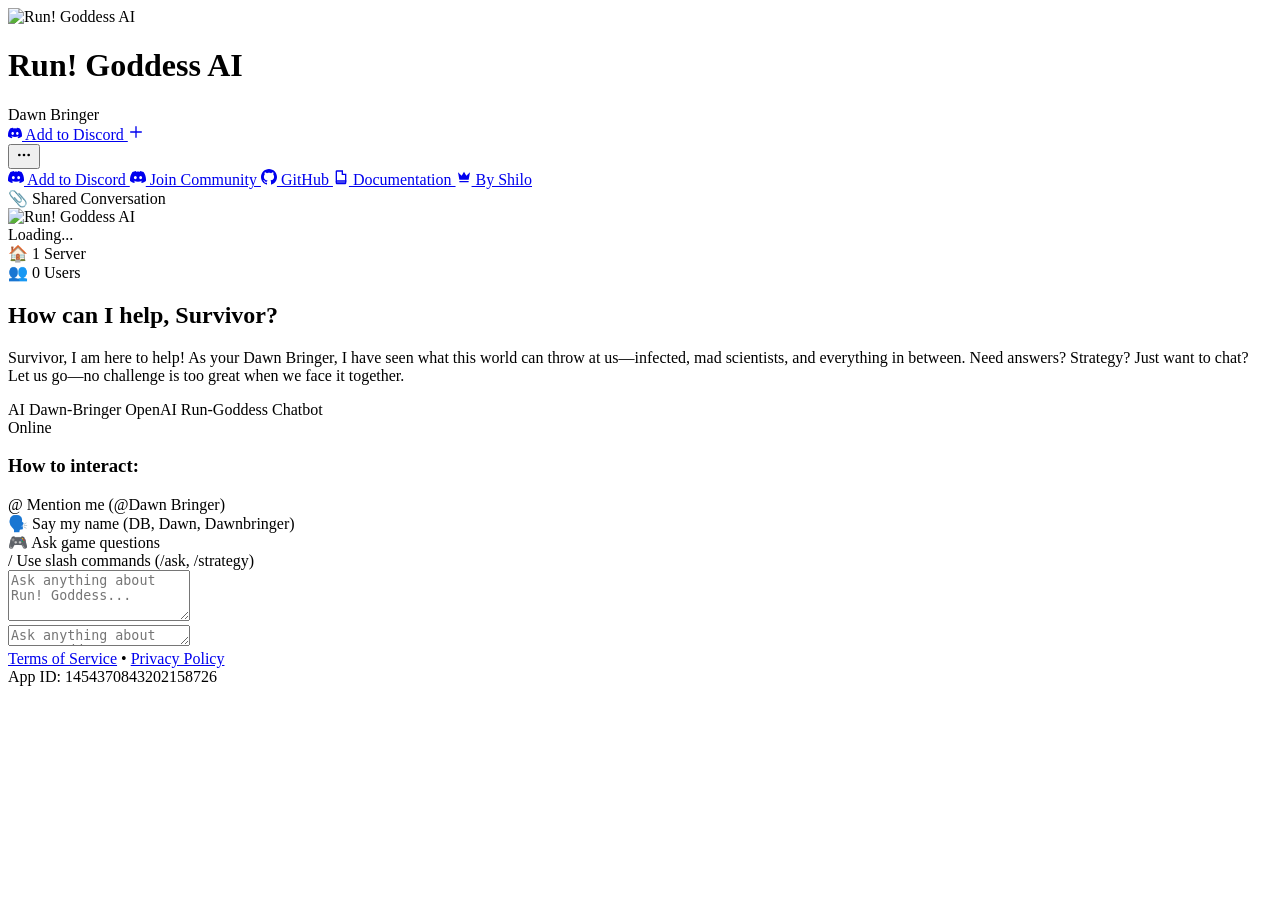
==== public/index.html @ 72eecf30 "DEBT: add Discord integration and legal information page - Introduced a Discord invite button in the" ====
<!DOCTYPE html>
<html lang="en">

<head>
    <meta charset="UTF-8">
    <meta name="viewport" content="width=device-width, initial-scale=1.0">
    <title>Run! Goddess AI - Dawn Bringer</title>
    <link rel="icon" type="image/png" href="/static/icon.png">
    <link rel="stylesheet" href="/static/style.css">
    <script src="https://cdn.jsdelivr.net/npm/marked@11.1.1/marked.min.js"></script>

    <!-- Open Graph / Discord Preview Meta Tags -->
    <meta property="og:title" content="Run! Goddess AI - Dawn Bringer">
    <meta property="og:description" content="Ask anything about Run! Goddess - Your AI companion for the game world">
    <meta property="og:image" content="/static/icon.png">
    <meta property="og:url" content="/">
    <meta property="og:type" content="website">

    <!-- Twitter Card Meta Tags -->
    <meta name="twitter:card" content="summary_large_image">
    <meta name="twitter:title" content="Run! Goddess AI - Dawn Bringer">
    <meta name="twitter:description" content="Ask anything about Run! Goddess - Your AI companion for the game world">
    <meta name="twitter:image" content="/static/icon.png">
</head>

<body>
    <div class="container">
        <div class="header">
            <div class="header-icon"><img src="/static/icon.png" alt="Run! Goddess AI"></div>
            <div class="header-text">
                <h1>Run! Goddess AI</h1>
                <span class="header-subtitle">Dawn Bringer</span>
            </div>
            <div class="header-button-container">
                <a href="https://discord.com/api/oauth2/authorize?client_id=1454370843202158726&permissions=2048&scope=bot%20applications.commands"
                    class="discord-invite-button" target="_blank" rel="noopener noreferrer" title="Add Dawn Bringer to Discord">
                    <svg width="14" height="14" viewBox="0 0 24 24" fill="currentColor" xmlns="http://www.w3.org/2000/svg">
                        <path d="M20.317 4.37a19.791 19.791 0 0 0-4.885-1.515.074.074 0 0 0-.079.037c-.21.375-.445.864-.608 1.25a18.27 18.27 0 0 0-5.487 0 12.64 12.64 0 0 0-.617-1.25.077.077 0 0 0-.079-.037A19.736 19.736 0 0 0 3.677 4.37a.07.07 0 0 0-.032.027C.533 9.046-.32 13.58.099 18.057a.082.082 0 0 0 .031.057 19.9 19.9 0 0 0 5.993 3.03.078.078 0 0 0 .084-.028 14.09 14.09 0 0 0 1.226-1.994.076.076 0 0 0-.041-.106 13.107 13.107 0 0 1-1.872-.892.077.077 0 0 1-.008-.128 10.2 10.2 0 0 0 .372-.292.074.074 0 0 1 .077-.01c3.928 1.793 8.18 1.793 12.062 0a.074.074 0 0 1 .078.01c.12.098.246.198.373.292a.077.077 0 0 1-.006.127 12.299 12.299 0 0 1-1.873.892.077.077 0 0 0-.041.107c.36.698.772 1.362 1.225 1.993a.076.076 0 0 0 .084.028 19.839 19.839 0 0 0 6.002-3.03a.077.077 0 0 0 .032-.054c.5-5.177-.838-9.674-3.549-13.66a.061.061 0 0 0-.031-.03zM8.02 15.33c-1.183 0-2.157-1.085-2.157-2.419c0-1.333.956-2.419 2.157-2.419c1.21 0 2.176 1.096 2.157 2.42c0 1.333-.956 2.418-2.157 2.418zm7.975 0c-1.183 0-2.157-1.085-2.157-2.419c0-1.333.955-2.419 2.157-2.419c1.21 0 2.176 1.096 2.157 2.42c0 1.333-.946 2.418-2.157 2.418z"/>
                    </svg>
                    Add to Discord
                </a>
                <a id="newChatLink" class="header-button" href="/" onclick="return handleNewChat()"
                    title="Start New Chat">
                    <svg width="16" height="16" viewBox="0 0 24 24" fill="none" xmlns="http://www.w3.org/2000/svg">
                        <path d="M12 4V20M20 12H4" stroke="currentColor" stroke-width="2" stroke-linecap="round"
                            stroke-linejoin="round" />
                    </svg>
                </a>
                <div class="overflow-menu-container">
                    <button class="overflow-button" onclick="toggleOverflowMenu()" title="More options">
                        <svg width="16" height="16" viewBox="0 0 24 24" fill="none" xmlns="http://www.w3.org/2000/svg">
                            <circle cx="12" cy="12" r="2" fill="currentColor"></circle>
                            <circle cx="5" cy="12" r="2" fill="currentColor"></circle>
                            <circle cx="19" cy="12" r="2" fill="currentColor"></circle>
                        </svg>
                    </button>
                    <div class="overflow-dropdown" id="overflowDropdown">
                        <a href="https://discord.com/api/oauth2/authorize?client_id=1454370843202158726&permissions=2048&scope=bot%20applications.commands" class="overflow-item" target="_blank"
                            rel="noopener noreferrer" onclick="toggleOverflowMenu()">
                            <svg width="16" height="16" viewBox="0 0 24 24" fill="currentColor"
                                xmlns="http://www.w3.org/2000/svg">
                                <path d="M20.317 4.37a19.791 19.791 0 0 0-4.885-1.515.074.074 0 0 0-.079.037c-.21.375-.445.864-.608 1.25a18.27 18.27 0 0 0-5.487 0 12.64 12.64 0 0 0-.617-1.25.077.077 0 0 0-.079-.037A19.736 19.736 0 0 0 3.677 4.37a.07.07 0 0 0-.032.027C.533 9.046-.32 13.58.099 18.057a.082.082 0 0 0 .031.057 19.9 19.9 0 0 0 5.993 3.03.078.078 0 0 0 .084-.028 14.09 14.09 0 0 0 1.226-1.994.076.076 0 0 0-.041-.106 13.107 13.107 0 0 1-1.872-.892.077.077 0 0 1-.008-.128 10.2 10.2 0 0 0 .372-.292.074.074 0 0 1 .077-.01c3.928 1.793 8.18 1.793 12.062 0a.074.074 0 0 1 .078.01c.12.098.246.198.373.292a.077.077 0 0 1-.006.127 12.299 12.299 0 0 1-1.873.892.077.077 0 0 0-.041.107c.36.698.772 1.362 1.225 1.993a.076.076 0 0 0 .084.028 19.839 19.839 0 0 0 6.002-3.03a.077.077 0 0 0 .032-.054c.5-5.177-.838-9.674-3.549-13.66a.061.061 0 0 0-.031-.03zM8.02 15.33c-1.183 0-2.157-1.085-2.157-2.419c0-1.333.956-2.419 2.157-2.419c1.21 0 2.176 1.096 2.157 2.42c0 1.333-.956 2.418-2.157 2.418zm7.975 0c-1.183 0-2.157-1.085-2.157-2.419c0-1.333.955-2.419 2.157-2.419c1.21 0 2.176 1.096 2.157 2.42c0 1.333-.946 2.418-2.157 2.418z" />
                            </svg>
                            Add to Discord
                        </a>
                        <a href="https://discord.gg/5cDcNaMcck" class="overflow-item" target="_blank"
                            rel="noopener noreferrer" onclick="toggleOverflowMenu()">
                            <svg width="16" height="16" viewBox="0 0 24 24" fill="currentColor"
                                xmlns="http://www.w3.org/2000/svg">
                                <path
                                    d="M20.317 4.37a19.791 19.791 0 0 0-4.885-1.515a.074.074 0 0 0-.079.037c-.21.375-.445.864-.608 1.25a18.27 18.27 0 0 0-5.487 0a12.64 12.64 0 0 0-.617-1.25a.077.077 0 0 0-.079-.037A19.736 19.736 0 0 0 3.677 4.37a.07.07 0 0 0-.032.027C.533 9.046-.32 13.58.099 18.057a.082.082 0 0 0 .031.057a19.9 19.9 0 0 0 5.993 3.03a.078.078 0 0 0 .084-.028a14.09 14.09 0 0 0 1.226-1.994a.076.076 0 0 0-.041-.106a13.107 13.107 0 0 1-1.872-.892a.077.077 0 0 1-.008-.128a10.2 10.2 0 0 0 .372-.292a.074.074 0 0 1 .077-.01c3.928 1.793 8.18 1.793 12.062 0a.074.074 0 0 1 .078.01c.12.098.246.198.373.292a.077.077 0 0 1-.006.127a12.299 12.299 0 0 1-1.873.892a.077.077 0 0 0-.041.107c.36.698.772 1.362 1.225 1.993a.076.076 0 0 0 .084.028a19.839 19.839 0 0 0 6.002-3.03a.077.077 0 0 0 .032-.054c.5-5.177-.838-9.674-3.549-13.66a.061.061 0 0 0-.031-.03zM8.02 15.33c-1.183 0-2.157-1.085-2.157-2.419c0-1.333.956-2.419 2.157-2.419c1.21 0 2.176 1.096 2.157 2.42c0 1.333-.956 2.418-2.157 2.418zm7.975 0c-1.183 0-2.157-1.085-2.157-2.419c0-1.333.955-2.419 2.157-2.419c1.21 0 2.176 1.096 2.157 2.42c0 1.333-.946 2.418-2.157 2.418z" />
                            </svg>
                            Join Community
                        </a>
                        <a href="https://github.com/Shilo/Dawn-Bringer-Discord-AI-Bot" class="overflow-item"
                            target="_blank" rel="noopener noreferrer" onclick="toggleOverflowMenu()">
                            <svg width="16" height="16" viewBox="0 0 24 24" fill="currentColor"
                                xmlns="http://www.w3.org/2000/svg">
                                <path
                                    d="M12 0c-6.626 0-12 5.373-12 12 0 5.302 3.438 9.8 8.207 11.387.599.111.793-.261.793-.577v-2.234c-3.338.726-4.033-1.416-4.033-1.416-.546-1.387-1.333-1.756-1.333-1.756-1.089-.745.083-.729.083-.729 1.205.084 1.839 1.237 1.839 1.237 1.07 1.834 2.807 1.304 3.492.997.107-.775.418-1.305.762-1.604-2.665-.305-5.467-1.334-5.467-5.931 0-1.311.469-2.381 1.236-3.221-.124-.303-.535-1.524.117-3.176 0 0 1.008-.322 3.301 1.23.957-.266 1.983-.399 3.003-.404 1.02.005 2.047.138 3.006.404 2.291-1.552 3.297-1.23 3.297-1.23.653 1.653.242 2.874.118 3.176.77.84 1.235 1.911 1.235 3.221 0 4.609-2.807 5.624-5.479 5.921.43.372.823 1.102.823 2.222v3.293c0 .319.192.694.801.576 4.765-1.589 8.199-6.086 8.199-11.386 0-6.627-5.373-12-12-12z" />
                            </svg>
                            GitHub
                        </a>
                        <a href="https://github.com/Shilo/Dawn-Bringer-Discord-AI-Bot/tree/main/docs"
                            class="overflow-item" target="_blank" rel="noopener noreferrer"
                            onclick="toggleOverflowMenu()">
                            <svg width="16" height="16" viewBox="0 0 24 24" fill="none"
                                xmlns="http://www.w3.org/2000/svg">
                                <path d="M4 19.5C4 18.12 5.12 17 6.5 17H20V19H4V19.5Z" fill="currentColor" />
                                <path
                                    d="M6.5 2H15V7H20V20.5C20 21.88 18.88 23 17.5 23H6.5C5.12 23 4 21.88 4 20.5V3.5C4 2.12 5.12 2 6.5 2ZM6 4V20H18V9H13V4H6Z"
                                    fill="currentColor" />
                            </svg>
                            Documentation
                        </a>
                        <a href="https://github.com/Shilo" class="overflow-item" target="_blank"
                            rel="noopener noreferrer" onclick="toggleOverflowMenu()">
                            <svg width="16" height="16" viewBox="0 0 24 24" fill="none"
                                xmlns="http://www.w3.org/2000/svg">
                                <path
                                    d="M5 16L3 5L8.5 10L12 4L15.5 10L21 5L19 16H5M19 19C19 19.6 18.6 20 18 20H6C5.4 20 5 19.6 5 19V18H19V19Z"
                                    fill="currentColor" />
                            </svg>
                            By Shilo
                        </a>
                    </div>
                </div>
            </div>
        </div>

        <div class="shared-conversation-header hidden" id="sharedHeader">
            <div class="shared-badge">📎 Shared Conversation</div>
            <div class="shared-info" id="sharedInfo"></div>
        </div>

        <div class="chat-container" id="chatContainer">
            <div class="original-messages" id="originalMessages"></div>
        </div>

        <div class="welcome-container" id="welcomeContainer">
            <div class="welcome-message">
                <img src="/static/icon.png" alt="Run! Goddess AI" class="welcome-icon">
                <div class="stats" id="stats">Loading...</div>
                <div class="discord-stats">
                    <div class="discord-stat">
                        <span class="stat-icon">🏠</span>
                        <span class="stat-text">1 Server</span>
                    </div>
                    <div class="discord-stat">
                        <span class="stat-icon">👥</span>
                        <span class="stat-text">0 Users</span>
                    </div>
                </div>
                <h2>How can I help, Survivor?</h2>
                <p class="bot-description">Survivor, I am here to help! As your Dawn Bringer, I have seen what this world can throw at us—infected, mad scientists, and everything in between. Need answers? Strategy? Just want to chat? Let us go—no challenge is too great when we face it together.</p>
                <div class="bot-tags">
                    <span class="tag">AI</span>
                    <span class="tag">Dawn-Bringer</span>
                    <span class="tag">OpenAI</span>
                    <span class="tag">Run-Goddess</span>
                    <span class="tag">Chatbot</span>
                </div>

                <div class="bot-status">
                    <div class="status-indicator online">
                        <span class="status-dot"></span>
                        <span class="status-text">Online</span>
                    </div>
                </div>

                <div class="interaction-guide">
                    <h3>How to interact:</h3>
                    <div class="interaction-methods">
                        <div class="method">
                            <span class="method-icon">@</span>
                            <span class="method-text">Mention me (@Dawn Bringer)</span>
                        </div>
                        <div class="method">
                            <span class="method-icon">🗣️</span>
                            <span class="method-text">Say my name (DB, Dawn, Dawnbringer)</span>
                        </div>
                        <div class="method">
                            <span class="method-icon">🎮</span>
                            <span class="method-text">Ask game questions</span>
                        </div>
                        <div class="method">
                            <span class="method-icon">/</span>
                            <span class="method-text">Use slash commands (/ask, /strategy)</span>
                        </div>
                    </div>
                </div>
            </div>
            <textarea id="questionInput" class="input-box" placeholder="Ask anything about Run! Goddess..."
                rows="3"></textarea>
        </div>

        <div class="bottom-input-wrapper" id="bottomInputWrapper">
            <textarea id="questionInputBottom" class="input-box" placeholder="Ask anything about Run! Goddess..."
                rows="1"></textarea>
        </div>
    </div>

    <footer class="legal-footer">
        <div class="legal-links">
            <a href="/legal.html" class="legal-link">Terms of Service</a>
            <span class="separator">•</span>
            <a href="/legal.html" class="legal-link">Privacy Policy</a>
        </div>
        <div class="app-info">
            <span class="app-id">App ID: 1454370843202158726</span>
        </div>
    </footer>

    <script src="/static/script.js"></script>
</body>

</html>
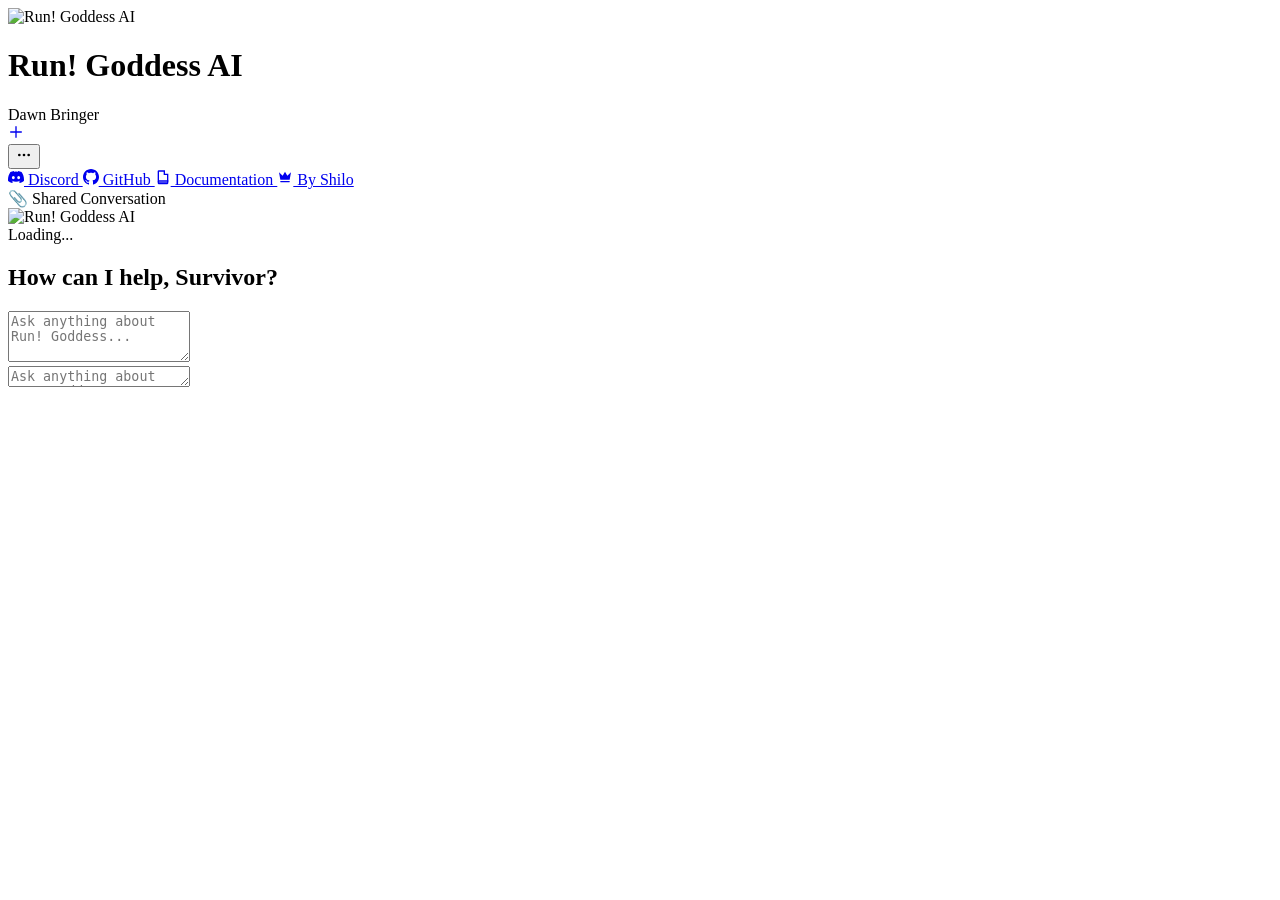
==== commit 167b716c: "Revert "DEBT: add Discord integration and legal information page" This reverts commit 72eecf30481517" ====
--- a/public/index.html
+++ b/public/index.html
@@ -32,13 +32,6 @@
                 <span class="header-subtitle">Dawn Bringer</span>
             </div>
             <div class="header-button-container">
-                <a href="https://discord.com/api/oauth2/authorize?client_id=1454370843202158726&permissions=2048&scope=bot%20applications.commands"
-                    class="discord-invite-button" target="_blank" rel="noopener noreferrer" title="Add Dawn Bringer to Discord">
-                    <svg width="14" height="14" viewBox="0 0 24 24" fill="currentColor" xmlns="http://www.w3.org/2000/svg">
-                        <path d="M20.317 4.37a19.791 19.791 0 0 0-4.885-1.515.074.074 0 0 0-.079.037c-.21.375-.445.864-.608 1.25a18.27 18.27 0 0 0-5.487 0 12.64 12.64 0 0 0-.617-1.25.077.077 0 0 0-.079-.037A19.736 19.736 0 0 0 3.677 4.37a.07.07 0 0 0-.032.027C.533 9.046-.32 13.58.099 18.057a.082.082 0 0 0 .031.057 19.9 19.9 0 0 0 5.993 3.03.078.078 0 0 0 .084-.028 14.09 14.09 0 0 0 1.226-1.994.076.076 0 0 0-.041-.106 13.107 13.107 0 0 1-1.872-.892.077.077 0 0 1-.008-.128 10.2 10.2 0 0 0 .372-.292.074.074 0 0 1 .077-.01c3.928 1.793 8.18 1.793 12.062 0a.074.074 0 0 1 .078.01c.12.098.246.198.373.292a.077.077 0 0 1-.006.127 12.299 12.299 0 0 1-1.873.892.077.077 0 0 0-.041.107c.36.698.772 1.362 1.225 1.993a.076.076 0 0 0 .084.028 19.839 19.839 0 0 0 6.002-3.03a.077.077 0 0 0 .032-.054c.5-5.177-.838-9.674-3.549-13.66a.061.061 0 0 0-.031-.03zM8.02 15.33c-1.183 0-2.157-1.085-2.157-2.419c0-1.333.956-2.419 2.157-2.419c1.21 0 2.176 1.096 2.157 2.42c0 1.333-.956 2.418-2.157 2.418zm7.975 0c-1.183 0-2.157-1.085-2.157-2.419c0-1.333.955-2.419 2.157-2.419c1.21 0 2.176 1.096 2.157 2.42c0 1.333-.946 2.418-2.157 2.418z"/>
-                    </svg>
-                    Add to Discord
-                </a>
                 <a id="newChatLink" class="header-button" href="/" onclick="return handleNewChat()"
                     title="Start New Chat">
                     <svg width="16" height="16" viewBox="0 0 24 24" fill="none" xmlns="http://www.w3.org/2000/svg">
@@ -55,14 +48,6 @@
                         </svg>
                     </button>
                     <div class="overflow-dropdown" id="overflowDropdown">
-                        <a href="https://discord.com/api/oauth2/authorize?client_id=1454370843202158726&permissions=2048&scope=bot%20applications.commands" class="overflow-item" target="_blank"
-                            rel="noopener noreferrer" onclick="toggleOverflowMenu()">
-                            <svg width="16" height="16" viewBox="0 0 24 24" fill="currentColor"
-                                xmlns="http://www.w3.org/2000/svg">
-                                <path d="M20.317 4.37a19.791 19.791 0 0 0-4.885-1.515.074.074 0 0 0-.079.037c-.21.375-.445.864-.608 1.25a18.27 18.27 0 0 0-5.487 0 12.64 12.64 0 0 0-.617-1.25.077.077 0 0 0-.079-.037A19.736 19.736 0 0 0 3.677 4.37a.07.07 0 0 0-.032.027C.533 9.046-.32 13.58.099 18.057a.082.082 0 0 0 .031.057 19.9 19.9 0 0 0 5.993 3.03.078.078 0 0 0 .084-.028 14.09 14.09 0 0 0 1.226-1.994.076.076 0 0 0-.041-.106 13.107 13.107 0 0 1-1.872-.892.077.077 0 0 1-.008-.128 10.2 10.2 0 0 0 .372-.292.074.074 0 0 1 .077-.01c3.928 1.793 8.18 1.793 12.062 0a.074.074 0 0 1 .078.01c.12.098.246.198.373.292a.077.077 0 0 1-.006.127 12.299 12.299 0 0 1-1.873.892.077.077 0 0 0-.041.107c.36.698.772 1.362 1.225 1.993a.076.076 0 0 0 .084.028 19.839 19.839 0 0 0 6.002-3.03a.077.077 0 0 0 .032-.054c.5-5.177-.838-9.674-3.549-13.66a.061.061 0 0 0-.031-.03zM8.02 15.33c-1.183 0-2.157-1.085-2.157-2.419c0-1.333.956-2.419 2.157-2.419c1.21 0 2.176 1.096 2.157 2.42c0 1.333-.956 2.418-2.157 2.418zm7.975 0c-1.183 0-2.157-1.085-2.157-2.419c0-1.333.955-2.419 2.157-2.419c1.21 0 2.176 1.096 2.157 2.42c0 1.333-.946 2.418-2.157 2.418z" />
-                            </svg>
-                            Add to Discord
-                        </a>
                         <a href="https://discord.gg/5cDcNaMcck" class="overflow-item" target="_blank"
                             rel="noopener noreferrer" onclick="toggleOverflowMenu()">
                             <svg width="16" height="16" viewBox="0 0 24 24" fill="currentColor"
@@ -70,7 +55,7 @@
                                 <path
                                     d="M20.317 4.37a19.791 19.791 0 0 0-4.885-1.515a.074.074 0 0 0-.079.037c-.21.375-.445.864-.608 1.25a18.27 18.27 0 0 0-5.487 0a12.64 12.64 0 0 0-.617-1.25a.077.077 0 0 0-.079-.037A19.736 19.736 0 0 0 3.677 4.37a.07.07 0 0 0-.032.027C.533 9.046-.32 13.58.099 18.057a.082.082 0 0 0 .031.057a19.9 19.9 0 0 0 5.993 3.03a.078.078 0 0 0 .084-.028a14.09 14.09 0 0 0 1.226-1.994a.076.076 0 0 0-.041-.106a13.107 13.107 0 0 1-1.872-.892a.077.077 0 0 1-.008-.128a10.2 10.2 0 0 0 .372-.292a.074.074 0 0 1 .077-.01c3.928 1.793 8.18 1.793 12.062 0a.074.074 0 0 1 .078.01c.12.098.246.198.373.292a.077.077 0 0 1-.006.127a12.299 12.299 0 0 1-1.873.892a.077.077 0 0 0-.041.107c.36.698.772 1.362 1.225 1.993a.076.076 0 0 0 .084.028a19.839 19.839 0 0 0 6.002-3.03a.077.077 0 0 0 .032-.054c.5-5.177-.838-9.674-3.549-13.66a.061.061 0 0 0-.031-.03zM8.02 15.33c-1.183 0-2.157-1.085-2.157-2.419c0-1.333.956-2.419 2.157-2.419c1.21 0 2.176 1.096 2.157 2.42c0 1.333-.956 2.418-2.157 2.418zm7.975 0c-1.183 0-2.157-1.085-2.157-2.419c0-1.333.955-2.419 2.157-2.419c1.21 0 2.176 1.096 2.157 2.42c0 1.333-.946 2.418-2.157 2.418z" />
                             </svg>
-                            Join Community
+                            Discord
                         </a>
                         <a href="https://github.com/Shilo/Dawn-Bringer-Discord-AI-Bot" class="overflow-item"
                             target="_blank" rel="noopener noreferrer" onclick="toggleOverflowMenu()">
@@ -121,54 +106,7 @@
             <div class="welcome-message">
                 <img src="/static/icon.png" alt="Run! Goddess AI" class="welcome-icon">
                 <div class="stats" id="stats">Loading...</div>
-                <div class="discord-stats">
-                    <div class="discord-stat">
-                        <span class="stat-icon">🏠</span>
-                        <span class="stat-text">1 Server</span>
-                    </div>
-                    <div class="discord-stat">
-                        <span class="stat-icon">👥</span>
-                        <span class="stat-text">0 Users</span>
-                    </div>
-                </div>
                 <h2>How can I help, Survivor?</h2>
-                <p class="bot-description">Survivor, I am here to help! As your Dawn Bringer, I have seen what this world can throw at us—infected, mad scientists, and everything in between. Need answers? Strategy? Just want to chat? Let us go—no challenge is too great when we face it together.</p>
-                <div class="bot-tags">
-                    <span class="tag">AI</span>
-                    <span class="tag">Dawn-Bringer</span>
-                    <span class="tag">OpenAI</span>
-                    <span class="tag">Run-Goddess</span>
-                    <span class="tag">Chatbot</span>
-                </div>
-
-                <div class="bot-status">
-                    <div class="status-indicator online">
-                        <span class="status-dot"></span>
-                        <span class="status-text">Online</span>
-                    </div>
-                </div>
-
-                <div class="interaction-guide">
-                    <h3>How to interact:</h3>
-                    <div class="interaction-methods">
-                        <div class="method">
-                            <span class="method-icon">@</span>
-                            <span class="method-text">Mention me (@Dawn Bringer)</span>
-                        </div>
-                        <div class="method">
-                            <span class="method-icon">🗣️</span>
-                            <span class="method-text">Say my name (DB, Dawn, Dawnbringer)</span>
-                        </div>
-                        <div class="method">
-                            <span class="method-icon">🎮</span>
-                            <span class="method-text">Ask game questions</span>
-                        </div>
-                        <div class="method">
-                            <span class="method-icon">/</span>
-                            <span class="method-text">Use slash commands (/ask, /strategy)</span>
-                        </div>
-                    </div>
-                </div>
             </div>
             <textarea id="questionInput" class="input-box" placeholder="Ask anything about Run! Goddess..."
                 rows="3"></textarea>
@@ -180,17 +118,6 @@
         </div>
     </div>
 
-    <footer class="legal-footer">
-        <div class="legal-links">
-            <a href="/legal.html" class="legal-link">Terms of Service</a>
-            <span class="separator">•</span>
-            <a href="/legal.html" class="legal-link">Privacy Policy</a>
-        </div>
-        <div class="app-info">
-            <span class="app-id">App ID: 1454370843202158726</span>
-        </div>
-    </footer>
-
     <script src="/static/script.js"></script>
 </body>
 
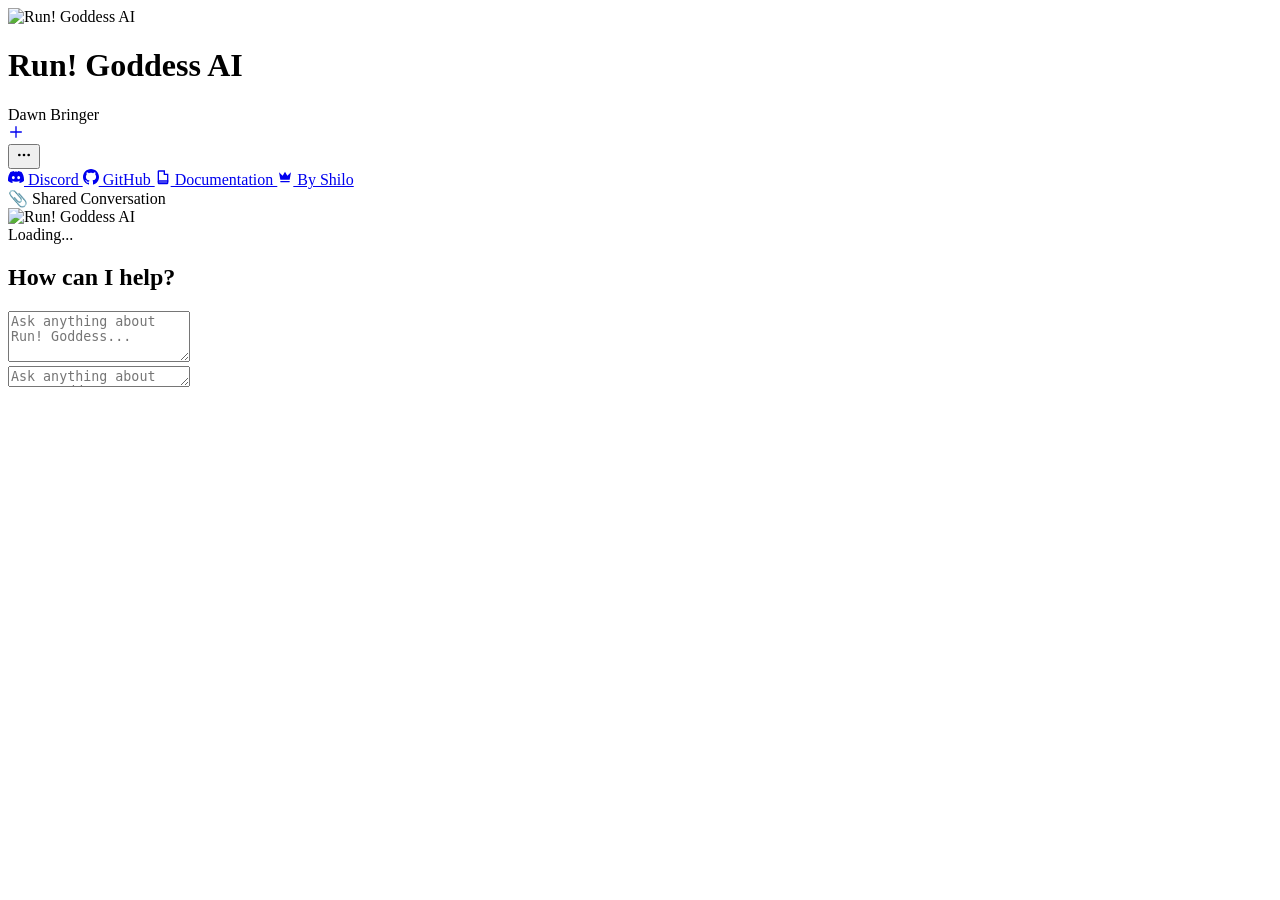
==== commit 4641f22d: "fix: update welcome message for clarity - Changed the welcome message from "How can I help, Survivor" ====
--- a/public/index.html
+++ b/public/index.html
@@ -3,7 +3,8 @@
 
 <head>
     <meta charset="UTF-8">
-    <meta name="viewport" content="width=device-width, initial-scale=1.0">
+    <meta name="viewport"
+        content="width=device-width, initial-scale=1.0, viewport-fit=cover, interactive-widget=resizes-visual">
     <title>Run! Goddess AI - Dawn Bringer</title>
     <link rel="icon" type="image/png" href="/static/icon.png">
     <link rel="stylesheet" href="/static/style.css">
@@ -106,7 +107,7 @@
             <div class="welcome-message">
                 <img src="/static/icon.png" alt="Run! Goddess AI" class="welcome-icon">
                 <div class="stats" id="stats">Loading...</div>
-                <h2>How can I help, Survivor?</h2>
+                <h2>How can I help?</h2>
             </div>
             <textarea id="questionInput" class="input-box" placeholder="Ask anything about Run! Goddess..."
                 rows="3"></textarea>
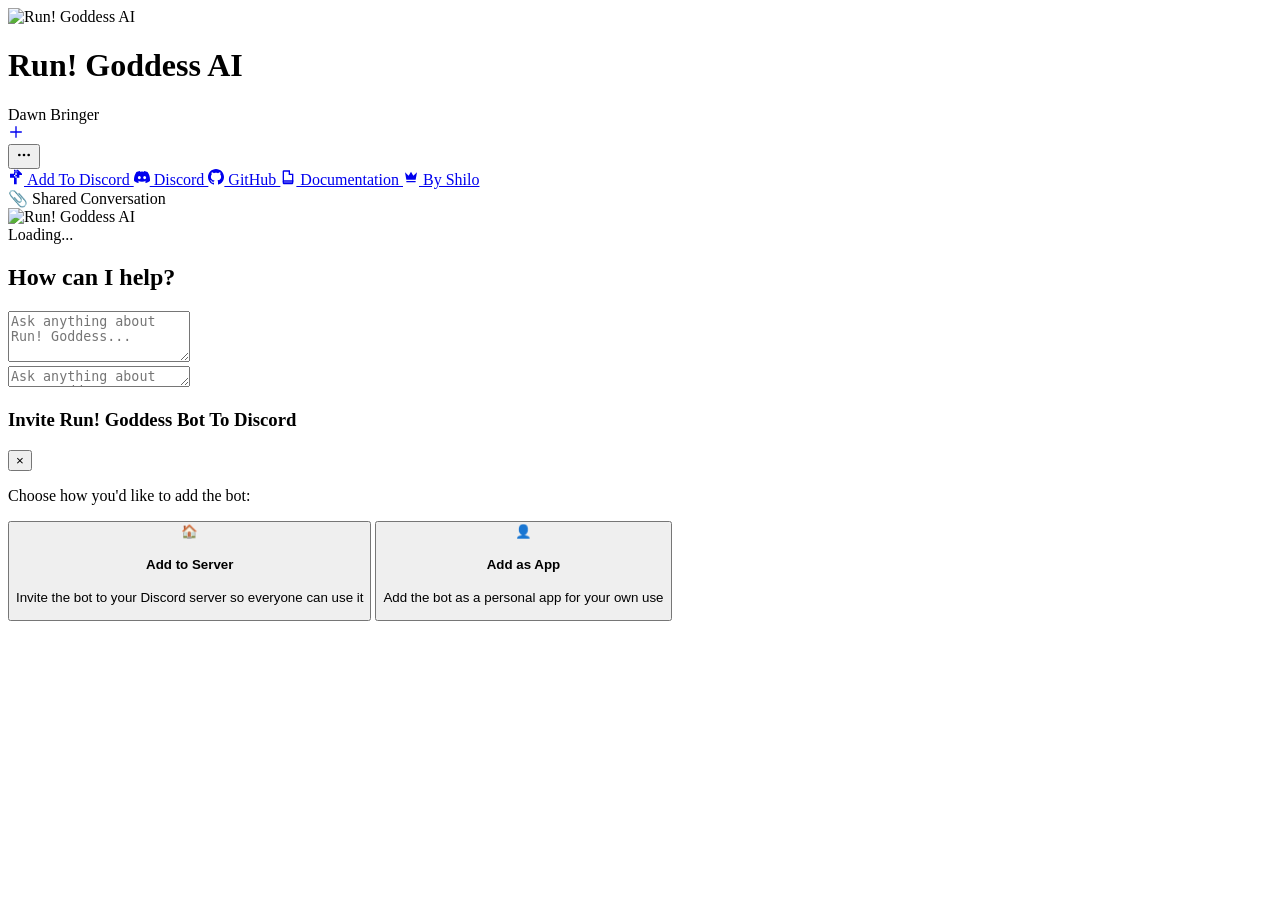
==== commit 21cc10a4: "Add Discord invite functionality and configuration support - Introduced a new optional Discord Clien" ====
--- a/public/index.html
+++ b/public/index.html
@@ -12,16 +12,16 @@
 
     <!-- Open Graph / Discord Preview Meta Tags -->
     <meta property="og:title" content="Run! Goddess AI - Dawn Bringer">
-    <meta property="og:description" content="Ask anything about Run! Goddess - Your AI companion for the game world">
-    <meta property="og:image" content="/static/icon.png">
+    <meta property="og:description" content="Ask anything about Run! Goddess - Your AI companion">
+    <meta property="og:image" content="/static/discord-preview.png">
     <meta property="og:url" content="/">
     <meta property="og:type" content="website">
 
     <!-- Twitter Card Meta Tags -->
     <meta name="twitter:card" content="summary_large_image">
     <meta name="twitter:title" content="Run! Goddess AI - Dawn Bringer">
-    <meta name="twitter:description" content="Ask anything about Run! Goddess - Your AI companion for the game world">
-    <meta name="twitter:image" content="/static/icon.png">
+    <meta name="twitter:description" content="Ask anything about Run! Goddess - Your AI companion">
+    <meta name="twitter:image" content="/static/discord-preview.png">
 </head>
 
 <body>
@@ -49,6 +49,15 @@
                         </svg>
                     </button>
                     <div class="overflow-dropdown" id="overflowDropdown">
+                        <a href="#" class="overflow-item overflow-item-primary"
+                            onclick="if(typeof showInviteOptions === 'function') { showInviteOptions(); toggleOverflowMenu(); } else { console.error('showInviteOptions function not loaded'); }">
+                            <svg width="16" height="16" viewBox="0 0 24 24" fill="currentColor"
+                                xmlns="http://www.w3.org/2000/svg">
+                                <path
+                                    d="M12 2C13.1 2 14 2.9 14 4C14 5.1 13.1 6 12 6C10.9 6 10 5.1 10 4C10 2.9 10.9 2 12 2ZM21 9V7L15 1H13V9H21ZM21 11H13V23H11V11H3V9H11V1H9V7H3V9H9V11H3V13H9V23H11V13H17V11H11V9H17V11H21V9Z" />
+                            </svg>
+                            Add To Discord
+                        </a>
                         <a href="https://discord.gg/5cDcNaMcck" class="overflow-item" target="_blank"
                             rel="noopener noreferrer" onclick="toggleOverflowMenu()">
                             <svg width="16" height="16" viewBox="0 0 24 24" fill="currentColor"
@@ -119,6 +128,37 @@
         </div>
     </div>
 
+    <!-- Invite Options Modal -->
+    <div id="inviteModal" class="modal-overlay"
+        onclick="if(typeof hideInviteOptions === 'function') hideInviteOptions();">
+        <div class="modal-content" onclick="event.stopPropagation()">
+            <div class="modal-header">
+                <h3>Invite Run! Goddess Bot To Discord</h3>
+                <button class="modal-close" onclick="if(typeof hideInviteOptions === 'function') hideInviteOptions();"
+                    title="Close">×</button>
+            </div>
+            <div class="modal-body">
+                <p>Choose how you'd like to add the bot:</p>
+                <div class="invite-options">
+                    <button class="invite-option" onclick="if(typeof inviteToServer === 'function') inviteToServer();">
+                        <div class="invite-option-icon">🏠</div>
+                        <div class="invite-option-content">
+                            <h4>Add to Server</h4>
+                            <p>Invite the bot to your Discord server so everyone can use it</p>
+                        </div>
+                    </button>
+                    <button class="invite-option" onclick="if(typeof inviteAsApp === 'function') inviteAsApp();">
+                        <div class="invite-option-icon">👤</div>
+                        <div class="invite-option-content">
+                            <h4>Add as App</h4>
+                            <p>Add the bot as a personal app for your own use</p>
+                        </div>
+                    </button>
+                </div>
+            </div>
+        </div>
+    </div>
+
     <script src="/static/script.js"></script>
 </body>
 
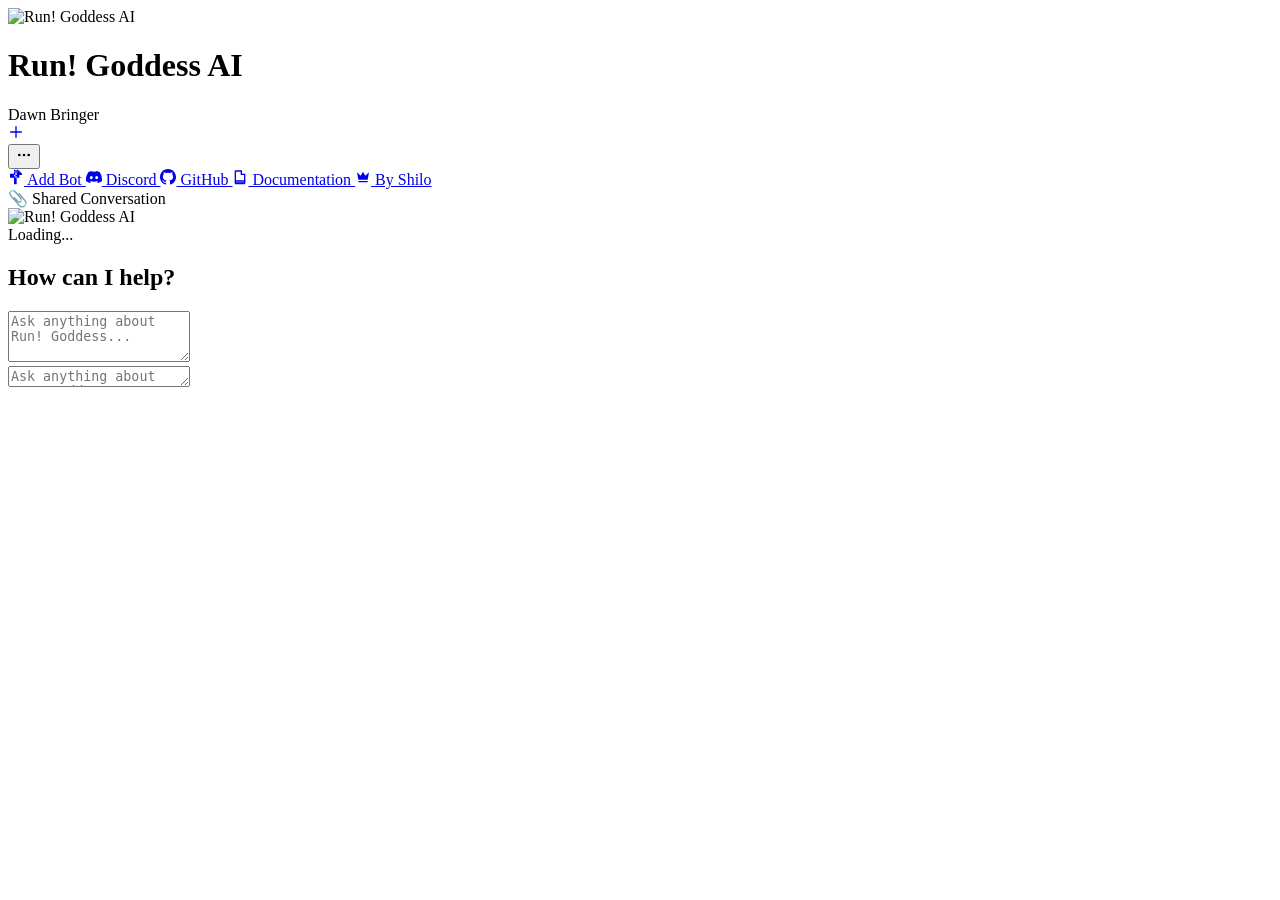
==== commit 4d0d22ce: "Refactor Discord invite functionality and remove modal implementation - Removed the invite options m" ====
--- a/public/index.html
+++ b/public/index.html
@@ -50,13 +50,13 @@
                     </button>
                     <div class="overflow-dropdown" id="overflowDropdown">
                         <a href="#" class="overflow-item overflow-item-primary"
-                            onclick="if(typeof showInviteOptions === 'function') { showInviteOptions(); toggleOverflowMenu(); } else { console.error('showInviteOptions function not loaded'); }">
+                            onclick="inviteToDiscord(); toggleOverflowMenu();">
                             <svg width="16" height="16" viewBox="0 0 24 24" fill="currentColor"
                                 xmlns="http://www.w3.org/2000/svg">
                                 <path
                                     d="M12 2C13.1 2 14 2.9 14 4C14 5.1 13.1 6 12 6C10.9 6 10 5.1 10 4C10 2.9 10.9 2 12 2ZM21 9V7L15 1H13V9H21ZM21 11H13V23H11V11H3V9H11V1H9V7H3V9H9V11H3V13H9V23H11V13H17V11H11V9H17V11H21V9Z" />
                             </svg>
-                            Add To Discord
+                            Add Bot
                         </a>
                         <a href="https://discord.gg/5cDcNaMcck" class="overflow-item" target="_blank"
                             rel="noopener noreferrer" onclick="toggleOverflowMenu()">
@@ -128,36 +128,6 @@
         </div>
     </div>
 
-    <!-- Invite Options Modal -->
-    <div id="inviteModal" class="modal-overlay"
-        onclick="if(typeof hideInviteOptions === 'function') hideInviteOptions();">
-        <div class="modal-content" onclick="event.stopPropagation()">
-            <div class="modal-header">
-                <h3>Invite Run! Goddess Bot To Discord</h3>
-                <button class="modal-close" onclick="if(typeof hideInviteOptions === 'function') hideInviteOptions();"
-                    title="Close">×</button>
-            </div>
-            <div class="modal-body">
-                <p>Choose how you'd like to add the bot:</p>
-                <div class="invite-options">
-                    <button class="invite-option" onclick="if(typeof inviteToServer === 'function') inviteToServer();">
-                        <div class="invite-option-icon">🏠</div>
-                        <div class="invite-option-content">
-                            <h4>Add to Server</h4>
-                            <p>Invite the bot to your Discord server so everyone can use it</p>
-                        </div>
-                    </button>
-                    <button class="invite-option" onclick="if(typeof inviteAsApp === 'function') inviteAsApp();">
-                        <div class="invite-option-icon">👤</div>
-                        <div class="invite-option-content">
-                            <h4>Add as App</h4>
-                            <p>Add the bot as a personal app for your own use</p>
-                        </div>
-                    </button>
-                </div>
-            </div>
-        </div>
-    </div>
 
     <script src="/static/script.js"></script>
 </body>
